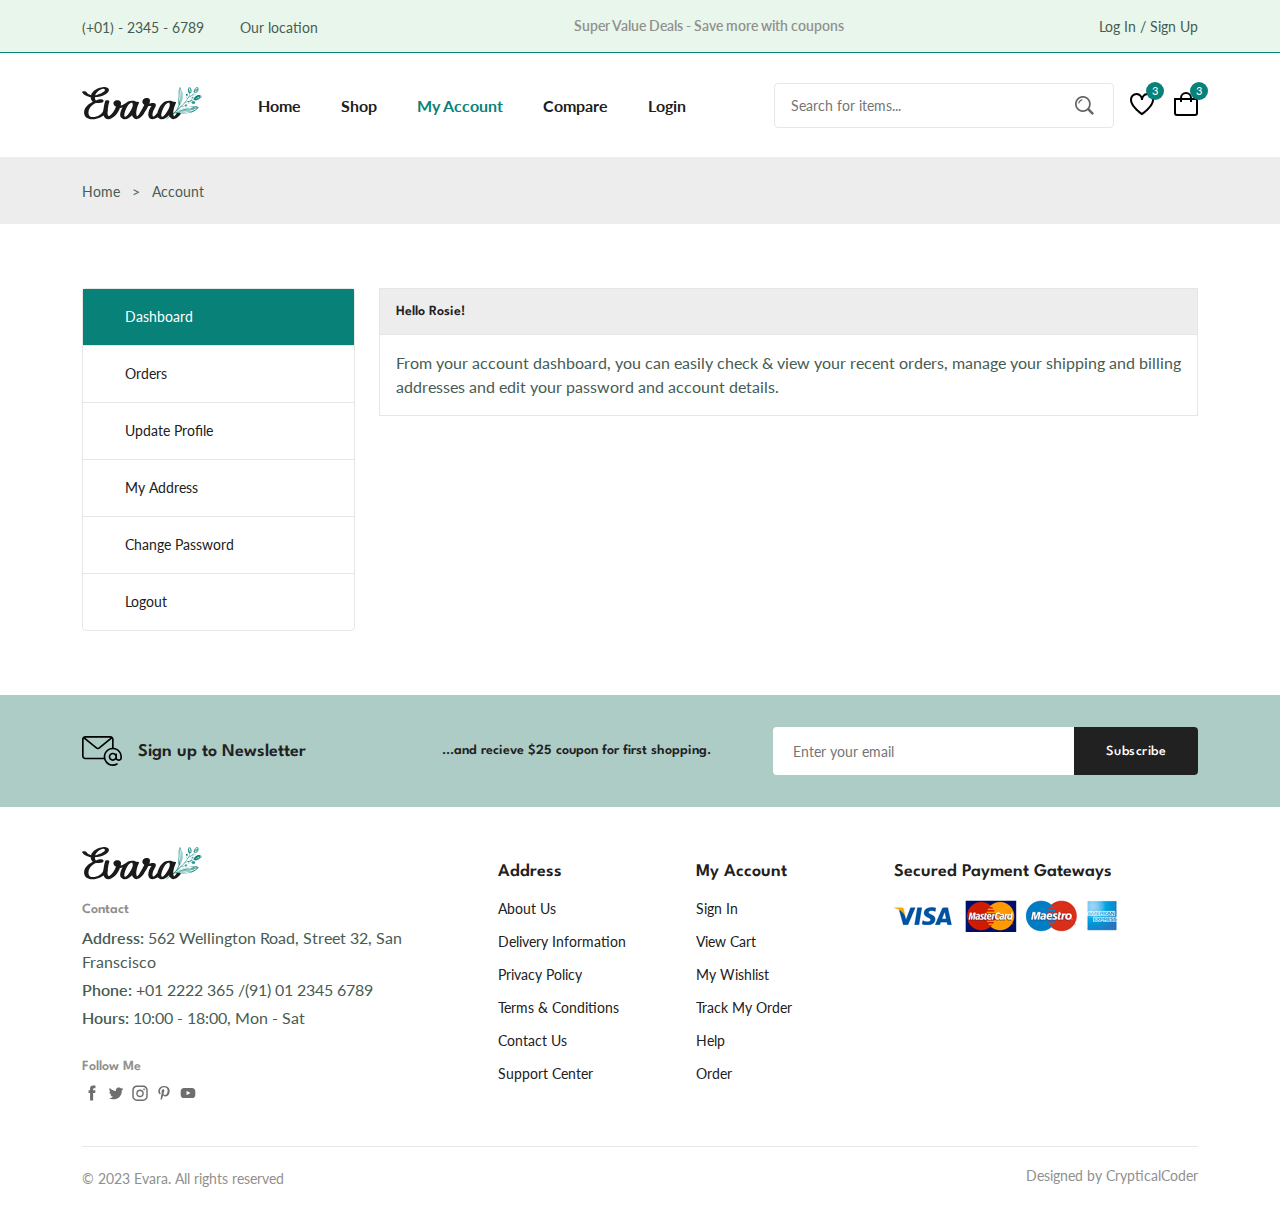
==== accounts.html @ d7aed8e8 "first commit" ====
<!DOCTYPE html>
<html lang="en">
  <head>
    <meta charset="UTF-8" />
    <meta name="viewport" content="width=device-width, initial-scale=1.0" />

     <!--=============== FLATICON ===============-->
  <link rel='stylesheet' href='https://cdn-uicons.flaticon.com/2.0.0/uicons-regular-straight/css/uicons-regular-straight.css' />

  <!--=============== SWIPER CSS ===============-->
  <link rel="stylesheet" href="https://cdn.jsdeliver.net/npm/swiper@9/swiper-bundle.min.css" />
 
 
  <!--=============== CSS ===============-->
  <link rel="stylesheet" href="assets/css/styles.css"/>

    <title>Ecommerce Website</title>
  </head>
  <body>
    <!--=============== HEADER ===============-->
    <header class="header">
      <div class="header__top">
        <div class="header__container container">
          <div class="header__contact">
            <span>(+01) - 2345 - 6789</span>

            <span> Our location</span>
          </div>

          <p class="header__alert-news">
            Super Value Deals - Save more with coupons
          </p>

          <a href="login-register.html" class="header__top-action">Log In / Sign Up</a>
        </div>
      </div>

      <nav class="nav container">
        <a href="index.html" class="nav__logo">
          <img src="assets/img/logo.svg" alt="" class="nav__logo-img" />
        </a>

        <div class="nav__menu" id="nav-menu">
          <ul class="nav__list">
            <li class="nav__item">
              <a href="index.html" class="nav__link">Home</a>
            </li>

            <li class="nav__item">
              <a href="shop.html" class="nav__link">Shop</a>
            </li>

            <li class="nav__item">
              <a href="accounts.html" class="nav__link active-link">My Account</a>
            </li>

            <li class="nav__item">
              <a href="compare.html" class="nav__link">Compare</a>
            </li>

            <li class="nav__item">
              <a href="login-register.html" class="nav__link">Login</a>
            </li>
          </ul>

          <div class="header__search">
            <input type="text" placeholder="Search for items..." class="form__input">

            <button class="search__btn">
              <img src="assets/img/search.png" alt="">
            </button>
          </div>
        </div>

        <div class="header__user-actions">
          <a href="wishlist.html" class="header__action-btn">
            <img src="assets/img/icon-heart.svg" alt="" />
            <span class="count">3</span>
          </a>

          <a href="cart.html" class="header__action-btn">
            <img src="assets/img/icon-cart.svg" alt="" />
            <span class="count">3</span>
          </a>
        </div>
      </nav>
    </header>

    <!--=============== MAIN ===============-->
    <main class="main">
      <!--=============== BREADCRUMB ===============-->
      <section class="breadcrumb">
        <ul class="breadcrumb__list flex container">
          <li><a href="index.html" class="breadcrumb__link">Home</a></li>
          <li><span class="breadcrumb__link">></span></li>
          <li><span class="breadcrumb__link">Account</span></li>
        </ul>
      </section>

      <!--=============== ACCOUNTS ===============-->
      <section class="accounts section--lg">
        <div class="accounts__container container grid">
          <div class="account__tabs">
            <p class="account__tab active-tab" data-target="#dashboard">
              <i class="fi fi rs-settings-sliders"></i> Dashboard
            </p>

            <p class="account__tab" data-target="#orders">
              <i class="fi fi rs-shopping-bag"></i> Orders
            </p>

            <p class="account__tab" data-target="#update-profile">
              <i class="fi fi rs-user"></i> Update Profile
            </p>

            <p class="account__tab" data-target="#address">
              <i class="fi fi rs-marker"></i> My Address
            </p>

            <p class="account__tab" data-target="#change-password">
              <i class="fi fi rs-user"></i> Change Password
            </p>

            <p class="account__tab">
              <i class="fi fi rs-exit"></i> Logout
            </p>
          </div>

          <div class="tabs__content">
            <div class="tab__content active-tab" content id="dashboard">
              <h3 class="tab__header">Hello Rosie!</h3>

              <div class="tab__body">
                <p class="tab__description">
                  From your account dashboard, you can easily check & view your recent orders, manage your shipping and billing addresses and edit your password and account details.
                </p>
              </div>
            </div>

            <div class="tab__content" content id="orders">
              <h3 class="tab__header">Your Orders</h3>

              <div class="tab__body">
                <table class="placed__order-table">
                  <tr>
                    <th>Orders</th>
                    <th>Date</th>
                    <th>Status</th>
                    <th>Total</th>
                    <th>Actions</th>
                  </tr>

                  <tr>
                    <td>#1357</td>
                    <td>March 45, 2020</td>
                    <td>Processing</td>
                    <td>$125.00</td>
                    <td><a href="#" class="view__order">View</a></td>
                  </tr>

                  <tr>
                    <td>#12468</td>
                    <td>June 29, 2020</td>
                    <td>Completed</td>
                    <td>$364.00</td>
                    <td><a href="#" class="view__order">View</a></td>
                  </tr>

                  <tr>
                    <td>#1357</td>
                    <td>March 45, 2020</td>
                    <td>Processing</td>
                    <td>$125.00</td>
                    <td><a href="#" class="view__order">View</a></td>
                  </tr>
                </table>
              </div>
            </div>

            <div class="tab__content" content id="update-profile">
              <h3 class="tab__header">Update Profile</h3>

              <div class="tab__body">
                <form action="" class="form grid">
                  <input type="text" placeholder="Username" class="form__input">

                  <div class="form__btn">
                    <button class="btn btn--md">Save</button>
                  </div>
                </form>
              </div>
            </div>

            <div class="tab__content" content id="address">
              <h3 class="tab__header">Shipping Address</h3>

              <div class="tab__body">
                <address class="address">
                  3522 Interstate <br />
                  75 Business Spur, <br />
                  Sault Ste. <br />
                  Marie, MI 49783
                </address>

                <p class="city">New York</p>
                <a href="" class="edit">Edit</a>
              </div>
            </div>

            <div class="tab__content" content id="change-password">
              <h3 class="tab__header">Change Password</h3>

              <div class="tab__body">
                <form action="" class="form grid">
                  <input type="password" placeholder="Current Password" class="form__input" />

                  <input type="password" placeholder="New Password" class="form__input" />

                  <input type="password" placeholder="Confirm Password" class="form__input" />

                  <div class="form__btn">
                    <button class="btn btn--md">Save</button>
                  </div>
                </form>
              </div>
            </div>
          </div>
        </div>
      </section>

      <!--=============== NEWSLETTER ===============-->
      <section class="newsletter section">
        <div class="newsletter__container container grid">
          <h3 class="newsletter__title flex">
            <img src="assets/img/icon-email.svg" alt="" class="newsletter__icon" />
            Sign up to Newsletter
          </h3>

          <p class="newsletter__description">
            ...and recieve $25 coupon for first shopping.
          </p>

          <form action="" class="newsletter__form">
            <input type="text" placeholder="Enter your email" class="newsletter__input" />
            <button type="submit" class="newsletter__btn">Subscribe</button>
            </form>
          </div>
        </section>
    </main>

    <!--=============== FOOTER ===============-->
    <footer class="footer container">
      <div class="footer__container grid">
        <div class="footer__content">
          <a href="index.html" class="footer__logo">
            <img src="assets/img/logo.svg" alt="" class="footer__logo-img">
          </a>

          <h4 class="footer__subtitle">Contact</h4>

          <p class="footer__description"><span>Address:</span> 562 Wellington Road, Street 32, San Franscisco</p>

          <p class="footer__description"><span>Phone:</span> +01 2222 365 /(91) 01 2345 6789</p>

          <p class="footer__description"><span>Hours:</span> 10:00 - 18:00, Mon - Sat</p>

          <div class="footer__social">
            <h4 class="footer__subtitle">Follow Me</h4>

            <div class="footer__social-links">
              <a href="">
                <img src="assets/img/icon-facebook.svg" alt="" class="footer__social-icon" />
              </a>

              <a href="">
                <img src="assets/img/icon-twitter.svg" alt="" class="footer__social-icon" />
              </a>

              <a href="">
                <img src="assets/img/icon-instagram.svg" alt="" class="footer__social-icon" />
              </a>

              <a href="">
                <img src="assets/img/icon-pinterest.svg" alt="" class="footer__social-icon" />
              </a>

              <a href="">
                <img src="assets/img/icon-youtube.svg" alt="" class="footer__social-icon" />
              </a>
            </div>
          </div>
        </div>

        <div class="footer__content">
          <h3 class="footer__title">Address</h3>

          <ul class="footer__links">
            <li><a href="" class="footer__link">About Us</a></li>
            <li><a href="" class="footer__link">Delivery Information</a></li>
            <li><a href="" class="footer__link">Privacy Policy</a></li>
            <li><a href="" class="footer__link">Terms & Conditions</a></li>
            <li><a href="" class="footer__link">Contact Us</a></li>
            <li><a href="" class="footer__link">Support Center</a></li>
          </ul>
        </div>

        <div class="footer__content">
          <h3 class="footer__title">My Account</h3>

          <ul class="footer__links">
            <li><a href="" class="footer__link">Sign In</a></li>
            <li><a href="" class="footer__link">View Cart</a></li>
            <li><a href="" class="footer__link">My Wishlist</a></li>
            <li><a href="" class="footer__link">Track My Order</a></li>
            <li><a href="" class="footer__link">Help</a></li>
            <li><a href="" class="footer__link">Order</a></li>
          </ul>
        </div>

        <div class="footer__content">
          <h3 class="footer__title">Secured Payment Gateways</h3>

          <img src="assets/img/payment-method.png" alt="" class="payment__img" />
        </div>
      </div>

      <div class="footer__bottom">
        <p class="copyright">&copy; 2023 Evara. All rights reserved</p>
        <span class="designer">Designed by CrypticalCoder</span>
      </div>
    </footer>

      <!--=============== SWIPER JS ===============-->
  <script src="https://cdn.jsdeliver.net/npm/swiper@9/swiper-bundle.min.js"></script>

  <!--=============== MAIN JS ===============-->
  <script src="assets/js/main.js"></script>
  </body>
</html>
---- assets/css/styles.css ----
/*=============== GOOGLE FONTS ===============*/
@import url('https://fonts.googleapis.com/css2?family=Lato:wght@400;700&family=Spartan:wght@400;500;600;700&display=swap');

/*=============== VARIABLES CSS ===============*/
:root {
  --header-height: 4rem;

  /*========== Colors ==========*/
  /* Color mode HSL(hue, saturation, lightness) */
  --first-color: hsl(176, 88%, 27%);
  --first-color-alt: hsl(129, 44%, 94%);
  --second-color: hsl(34, 94%, 87%);
  --title-color: hsl(0, 0%, 13%);
  --text-color: hsl(154, 13%, 32%);
  --text-color-light: hsl(60, 1%, 56%);
  --body-color: hsl(0, 0%, 100%);
  --container-color: hsl(0, 0%, 93%);
  --border-color: hsl(129, 36%, 85%);
  --border-color-alt: hsl(113, 15%, 90%);

  /*========== Font and typography ==========*/
  /* .5rem = 8px | 1rem = 16px ... */
  --body-font: 'Lato', sans-serif;
  --second-font: 'Spartan', sans-serif;
  --big-font-size: 3.5rem;
  --h1-font-size: 2.75rem;
  --h2-font-size: 2rem;
  --h3-font-size: 1.75rem;
  --h4-font-size: 1.375rem;
  --large-font-size: 1.125rem;
  --normal-font-size: 1rem;
  --small-font-size: 0.875rem;
  --smaller-font-size: 0.75rem;
  --tiny-font-size: 0.6875rem;

  /*========== Font weight ==========*/
  --weight-400: 400;
  --weight-500: 500;
  --weight-600: 600;
  --weight-700: 700;

  /*========== Transition ==========*/
  --transition: cubic-bezier(0, 0, 0.05, 1);
}

/* Responsive typography */
@media screen and (max-width: 1200px) {
  :root {
    --big-font-size: 2.25rem;
    --h1-font-size: 2rem;
    --h2-font-size: 1.375rem;
    --h3-font-size: 1.25rem;
    --h4-font-size: 1.125rem;
    --large-font-size: 1rem;
    --normal-font-size: 0.9375rem;
    --small-font-size: 0.8125rem;
    --smaller-font-size: 0.6875rem;
    --tiny-font-size: 0.625rem;
  }
}

/*=============== BASE ===============*/
* {
  margin: 0;
  padding: 0;
  box-sizing: border-box;
}

input,
textarea,
body {
  color: var(--text-color);
  font-family: var(--body-font);
  font-size: var(--normal-font-size);
  font-weight: var(--weight-400);
}

body {
  background-color: var(--body-color);
}

h1,
h2,
h3,
h4 {
  font-family: var(--second-font);
  color: var(--title-color);
  font-weight: var(--weight-600);
}

ul {
  list-style: none;
}

a {
  text-decoration: none;
}

p {
  line-height: 1.5rem;
}

img {
  max-width: 100%;
}

button,
textarea,
input {
  background-color: transparent;
  border: none;
  outline: none;
}

table {
  width: 100%;
  border-collapse: collapse;
}

/*=============== REUSABLE CSS CLASSES ===============*/
.container {
  max-width: 1320px;
  margin-inline: auto;
  padding-inline: 0.75rem;
}

.grid {
  display: grid;
  gap: 1.5rem;
}

.section {
  padding-block: 2rem;
}

.section--lg {
  padding-block: 4rem;
}

.section__title {
  font-size: var(--h4-font-size);
  margin-bottom: 1.5rem;
}

.section__title span {
  color: var(--first-color);
}

.form__input {
  border: 1px solid var(--border-color-alt);
  padding-inline: 1rem;
  height: 45px;
  border-radius: 0.25rem;
  font-size: var(--small-font-size);
}

.new__price {
  color: var(--first-color);
  font-weight: var(--weight-600);
}

.old__price {
  color: var(--text-color-light);
  font-size: var(--small-font-size);
  text-decoration: line-through;
}

.form {
  row-gap: 1rem;
}

.form__group {
  grid-template-columns: repeat(2, 1fr);
  gap: 1rem;
}

.textarea {
  height: 200px;
  padding-block: 1rem;
  resize: none;
}

/*=============== HEADER & NAV ===============*/
.header__top {
  background-color: var(--first-color-alt);
  border-bottom: 1px solid var(--first-color);
  padding-block: 0.875rem;
}

.header__container {
  display: flex;
  align-items: center;
  justify-content: space-between;
}

.header__contact span:first-child {
  margin-right: 2rem;
}

.header__contact span,
.header__alert-news,
.header__top-action {
  font-size: var(--small-font-size);
}

.header__alert-news {
  color: var(--text-color-light);
  font-weight: var(--weight-600);
}

.header__top-action {
  color: var(--text-color);
}

.nav,
.nav__menu,
.nav__list,
.header__user-actions{
  display: flex;
  align-items: center;
}

.nav {
  height: calc(var(--header-height) + 2.5rem);
  justify-content: space-between;
  column-gap: 1rem;
}

.nav__logo-img {
  width: 120px;
}

.nav__menu {
  flex-grow: 1;
  margin-left: 2.5rem;
}

.nav__list {
  column-gap: 2.5rem;
  margin-right: auto;
}

.nav__link {
  color: var(--title-color);
  font-weight: var(--weight-700);
  transition: all 0.2s var(--transition);
}

.header__search {
  width: 340px;
  position: relative;
}

.header__search .form__input {
  width: 100%;
}

.search__btn {
  position: absolute;
  top: 24%;
  right: 1.25rem;
  cursor: pointer;
}

.header__user-actions {
  column-gap: 1.25rem;
}

.header__action-btn {
  position: relative;
}

.header__action-btn img {
  width: 24px;
}

.header__action-btn .count {
  position: absolute;
  top: -0.625rem;
  right: -0.625rem;
  background-color: var(--first-color);
  color: var(--body-color);
  height: 18px;
  width: 18px;
  line-height: 18px;
  border-radius: 50%;
  text-align: center;
  font-size: var(--tiny-font-size);
}

.nav__menu-top,
.nav__toggle {
  display: none;
}

/* Active link */
.active-link,
.nav__link:hover {
  color: var(--first-color);
}

/*=============== HOME ===============*/
.home__container {
  grid-template-columns: 5fr 7fr;
  align-items: center;
}

.home__subtitle,
.home__description {
  font-size: var(--large-font-size);
}

.home__subtitle {
  font-family: var(--second-font);
  font-weight: var(--weight-600);
  margin-bottom: 1rem;
  display: block;
}

.home__title {
  font-size: var(--h1-font-size);
  font-weight: var(--weight-700);
  line-height: 1.4;
}

.home__title span {
  color: var(--first-color);
  font-size: var(--big-font-size);
}

.home__description {
  margin-block: 0.5rem 2rem;
}

.home__img {
  justify-self: flex-end;
}

/*=============== BUTTONS ===============*/
.btn {
  display: inline-block;
  background-color: var(--first-color);
  border: 2px solid var(--first-color);
  color: var(--body-color);
  padding-inline: 1.75rem;
  height: 49px;
  line-height: 49px;
  border-radius: 0.25rem;
  font-family: var(--second-font);
  font-size: var(--small-font-size);
  font-weight: var(--weight-700);
  transition: all 0.4s var(--transition);
}

.btn:hover {
  background-color: transparent;
  color: var(--first-color);
}

.btn--md,
.btn--sm {
  font-family: var(--body-font);
}

.btn--md {
  height: 45px;
  line-height: 42px;
}

.btn--sm {
  height: 40px;
  line-height: 36px;
}

.flex {
  display: flex;
  align-items: center;
  column-gap: 0.5rem;
}

/*=============== CATEGORIES ===============*/
.categories {
  overflow: hidden;
}

.category__item {
  text-align: center;
  border: 1px solid var(--border-color);
  padding: 0.625rem 0.625rem 1.25rem;
  border-radius: 1.25rem;
}

.category__img {
  border-radius: 0.75rem;
  margin-bottom: 1.25rem;
}

.category__title {
  color: var(--text-color);
  font-size: var(--small-font-size);
}

/* Swiper class */
.swiper {
  overflow: initial;
}

.swiper-button-next::after,
.swiper-button-prev::after {
  content: '';
}

.swiper-button-next,
.swiper-button-prev {
  top: -1.875rem;
  background-color: var(--first-color-alt);
  border: 1px solid var(--border-color);
  width: 30px;
  height: 30px;
  border-radius: 50%;
  color: var(--first-color);
  font-size: var(--tiny-font-size);
}

.swiper-button-prev {
  left: initial;
  right: 2.5rem;
}

.swiper-button-next {
  right: 0;
}

/*=============== PRODUCTS ===============*/
.tab__btns {
  display: flex;
  flex-wrap: wrap;
  gap: 0.75rem;
  margin-bottom: 2rem;
}

.tab__btn {
  background-color: var(--container-color);
  color: var(--title-color);
  padding: 1rem 1.25rem 0.875rem;
  border-radius: 0.25rem;
  font-family: var(--second-font);
  font-size: var(--small-font-size);
  font-weight: var(--weight-600);
  cursor: pointer;
}

.products__container {
  grid-template-columns: repeat(4, 1fr);
}

.product__item {
  border: 1px solid var(--border-color);
  border-radius: 1.5rem;
  transition: all 0.2s var(--transition);
}

.product__banner {
  padding: 0.625rem 0.75rem 0.75rem;
}

.product__banner,
.product__images {
  position: relative;
}

.product__images {
  display: block;
  overflow: hidden;
  border-radius: 1.25rem;
}

.product__img {
  vertical-align: middle;
  transition: all 1.5s var(--transition);
}

.product__item:hover .product__img {
  transform: scale(1.1);
}

.product__img.hover {
  position: absolute;
  top: 0;
  left: 0;
}

.product__actions {
  position: absolute;
  top: 50%;
  left: 50%;
  transform: translate(-50%, -50%);
  display: flex;
  column-gap: 0.5rem;
  transition: all 0.2s var(--transition);
}

.action__btn {
  width: 40px;
  height: 40px;
  line-height: 42px;
  text-align: center;
  border-radius: 50%;
  background-color: var(--first-color-alt);
  border: 1px solid var(--border-color);
  color: var(--text-color);
  font-size: var(--small-font-size);
  position: relative;
}

.action__btn::before,
.action__btn::after {
  position: absolute;
  left: 50%;
  transform: translateX(-50%);
  transition: all 0.3s cubic-bezier(0.71, 1.7, 0.77, 1.24);  
}

.action__btn::before{
  content: '';
  top: -2px;
  border: 0.5rem solid transparent;
  border-top-color: var(--first-color);
}

.action__btn::after {
  content: attr(aria-label);
  bottom: 100%;
  background-color: var(--first-color);
  color: var(--body-color);
  font-size: var(--tiny-font-size);
  white-space: nowrap;
  padding-inline: 0.625rem;
  border-radius: 0.25rem;
  line-height: 2.58;
}

.product__badge {
  position: absolute;
  left: 1.25rem;
  top: 1.25rem;
  background-color: var(--first-color);
  color: var(--body-color);
  padding: 0.25rem 0.625rem;
  border-radius: 2.5rem;
  font-size: var(--tiny-font-size);
}

.product__badge.light-pink {
  background-color: hsl(341, 100%, 73%);
}

.product__badge.light-green {
  background-color: hsl(155, 20%, 67%);
}

.product__badge.light-orange {
  background-color: hsl(24, 100%, 73%);
}

.product__badge.light-blue {
  background-color: hsl(202, 53%, 76%);
}

.product__content {
  padding: 0 1.25rem 1.25rem;
  position: relative;
}

.product__category {
  color: var(--text-color-light);
  font-size: var(--smaller-font-size);
}

.product__title {
  font-size: var(--normal-font-size);
  margin-block: 0.75rem 0.5rem;
}

.product__rating {
  color: hsl(42, 100%, 50%);
  font-size: var(--smaller-font-size);
  margin-bottom: 0.75rem;
}

.product__price .new__price {
  font-size: var(--large-font-size);
}

.cart__btn {
  position: absolute;
  bottom: 1.6rem;
  right: 1.25rem;
}



/* Active Tab */
.tab__btn.active-tab {
  color: var(--first-color);
  background-color: var(--second-color);
}

.tab__item:not(.active-tab) {
  display: none;
}

/* Product Hover */
.product__img.hover,
.product__actions,
.action__btn::before,
.action__btn::after,
.product__item:hover .product__img.default {
  opacity: 0;
}

.product__item:hover {
  box-shadow: 0 0 10px hsla(0, 0%, 0%, 0.1);
}

.product__item:hover .product__img.hover,
.product__item:hover .product__actions,
.action__btn:hover::before,
.action__btn:hover::after {
  opacity: 1;
}

.action__btn:hover::before,
.action__btn:hover::after {
  transform: translateX(-50%) translateY(-0.5rem);
}

.action__btn:hover {
  background-color: var(--first-color);
  border-color: var(--first-color);
  color: var(--body-color);
}

/*=============== DEALS ===============*/
.deals__container {
  grid-template-columns: repeat(2, 1fr);
}

.deals__item:nth-child(1) {
  background-image: url(../img/deals-1.jpg);
}

.deals__item:nth-child(2) {
  background-image: url(../img/deals-2.png);
}

.deals__item {
  padding: 3rem;
  background-size: cover; 
  background-position: center;
  display: flex;
  flex-direction: column;
  row-gap: 1.5rem;
}

.deals__brand {
  color: var(--first-color);
  font-size: var(--h3-font-size);
  margin-bottom: 0.25rem;
}

.deals__category {
  font-family: var(--second-font);
  font-size: var(--small-font-size);
}

.deals__title {
  max-width: 240px;
  font-size: var(--large-font-size);
  font-weight: var(--weight-400);
  line-height: 1.3;
}

.deals__price .new__price,
.deals__price .old__price {
  font-size: var(--large-font-size);
}

.deals__price .new__price {
  color: hsl(352, 100%, 60%);
}

.deals__countdown-text {
  margin-bottom: 0.25rem;
}

.countdown {
  display: flex;
  column-gap: 1.5rem;
}

.countdown__amount {
  position: relative;
}

.countdown__amount::after{
  content: ':';
  color: var(--title-color);
  font-size: var(--large-font-size);
  position: absolute;
  right: -25%;
  top: 20%;
}

.countdown__period {
  background-color: var(--first-color);
  color: var(--body-color);
  width: 60px;
  height: 50px;
  line-height: 50px;
  text-align: center;
  border-radius: 0.25rem;
  font-size: var(--large-font-size);
  font-weight: var(--weight-600);
  margin-bottom: 0.5rem;
}

.unit {
  font-size: var(--small-font-size);
  text-align: center;
  display: block;
}

.deals__btn .btn {
  background-color: transparent;
  color: var(--first-color);
}



/*=============== NEW ARRIVALS ===============*/
.new__arrivals {
  overflow: hidden;
}

/*=============== SHOWCASE ===============*/
.showcase__container {
  grid-template-columns: repeat(4, 1fr);
}

.showcase__wrapper .section__title{
  font-size: var(--normal-font-size);
  border-bottom: 1px solid var(--border-color-alt);
  padding-bottom: 0.75rem;
  margin-bottom: 2rem;
  position: relative;
}

.showcase__wrapper .section__title::before {
  content: '';
  position: absolute;
  left: 0;
  bottom: -1.3px;
  width: 50px;
  height: 2px;
  background-color: var(--first-color);
}

.showcase__item {
  display: flex;
  align-items: center;
  column-gap: 1.5rem;
}

.showcase__item:not(:last-child) {
  margin-bottom: 1.5rem;
}

.showcase__img {
  width: 86px;
}

.showcase__content {
  width: calc(100% - 110px);
}

.showcase__title {
  font-size: var(--small-font-size);
  font-weight: var(--weight-500);
  white-space: nowrap;
  overflow: hidden;
  text-overflow: ellipsis;
  margin-bottom: 0.5rem;
}

/*=============== NEWSLETTER ===============*/
.newsletter {
  background-color: hsl(166, 23%, 74%);
}

.home__newsletter {
  margin-top: 2rem;
}

.newsletter__container {
  grid-template-columns: repeat(2, 3.5fr) 5fr;
  align-items: center;
  column-gap: 3rem;
}

.newsletter__title {
  column-gap: 1rem;
  font-size: var(--large-font-size);
}

.newsletter__icon {
  width: 40px;
}

.newsletter__description {
  color: var(--title-color);
  font-family: var(--second-font);
  font-size: var(--small-font-size);
  font-weight: var(--weight-600);
  text-align: center;
}

.newsletter__form {
  display: flex;
}

.newsletter__input,
.newsletter__btn {
  font-size: var(--small-font-size);
}

.newsletter__input {
  background-color: var(--body-color);
  padding-inline: 1.25rem;
  width: 100%;
  height: 48px;
  border-radius: 0.25rem 0 0 0.25rem;
}

.newsletter__btn {
  background-color: var(--title-color);
  color: var(--body-color);
  padding-inline: 2rem;
  border-radius: 0 0.25rem 0.25rem 0;
  font-family: var(--second-font);
  font-weight: var(--weight-500);
  letter-spacing: 0.5px;
  cursor: pointer;
  transition: all 0.3s var(--transition);
}

.newsletter__btn:hover {
  background-color: var(--first-color);
}

/*=============== FOOTER ===============*/
.footer__container {
  grid-template-columns: 4.5fr repeat(2, 2fr) 3.5fr;
  padding-block: 2.5rem;
}

.footer__logo-img {
  width: 120px;
}

.footer__subtitle {
  color: var(--text-color-light);
  font-size: var(--small-font-size);
  margin-block: 1.25rem 0.625rem;
}

.footer__description {
  margin-bottom: 0.25rem;
}

.footer__description span {
  font-weight: var(--weight-600);
}

.footer__social .footer__subtitle {
  margin-top: 1.875rem;
}

.footer__social-links {
  column-gap: 0.25rem;
}

.footer__social-icon {
  width: 20px;
  opacity: 0.7;
}

.footer__title {
  font-size: var(--large-font-size);
  margin-block: 1rem 1.25rem;
}

.footer__link {
  color: var(--title-color);
  font-size: var(--small-font-size);
  margin-bottom: 1rem;
  display: block;
  transition: all 0.3s var(--transition);
}

.footer__link:hover {
  color: var(--first-color);
  margin-left: 0.25rem;
}

.footer__bottom {
  display: flex;
  justify-content: space-between;
  padding-block: 1.25rem;
  border-top: 1px solid var(--border-color-alt);
}

.copyright,
.designer {
  color: var(--text-color-light);
  font-size: var(--small-font-size);
}



/*=============== BREADCRUMBS ===============*/
.breadcrumb {
  background-color: var(--container-color);
  padding-block: 1.5rem;
}

.breadcrumb__list {
  column-gap: 0.75rem;
}

.breadcrumb__link {
  color: var(--text-color);
  font-size: var(--small-font-size);
}

/*=============== SHOP ===============*/
.total__products {
  margin-bottom: 2.5rem;
}

.total__products span {
  color: var(--first-color);
  font-weight: var(--weight-600);
}

.pagination {
  display: flex;
  column-gap: 0.625rem;
  margin-top: 2.75rem;
}

.pagination__link {
  display: inline-block;
  width: 34px;
  height: 34px;
  line-height: 34px;
  text-align: center;
  border-radius: 0.25rem;
  color: var(--text-color);
  font-size: var(--small-font-size);
  font-weight: var(--weight-700);
  transition: all 0.15s var(--transition);
}

.pagination__link.active,
.pagination__link:hover {
  background-color: var(--first-color);
  color: var(--body-color);
}

.pagination__link.icon {
  border-top-right-radius: 50%;
  border-bottom-right-radius: 50%;
}

/*=============== DETAILS ===============*/
.details__container {
  grid-template-columns: 5.5fr 6.5fr;
}

.details__img {
  margin-bottom: 0.5rem;
}

.details__small-images {
  grid-template-columns: repeat(4, 1fr);
  column-gap: 0.625rem;
}

.details__small-img {
  cursor: pointer;
}

.details__title {
  font-size: var(--h2-font-size);
}

.details__brand {
  font-size: var(--small-font-size);
  margin-block: 1rem;
}

.details__brand span {
    color: var(--first-color);
}

.details__price {
  border-top: 1px solid var(--border-color-alt);
  border-bottom: 1px solid var(--border-color-alt);
  padding-block: 1rem;
  column-gap: 1rem;
}

.details__price .new__price {
  font-size: var(--h2-font-size);
}

.details__price .old__price {
  font-size: var(--normal-font-size);
  font-weight: var(--weight-500);
}

.short__description {
  margin-block: 1rem 2rem;
}

.list__item,
.meta__list {
  font-size: var(--small-font-size);
  margin-bottom: 0.75rem;
}

.details__color,
.details__size {
  column-gap: 0.75rem;
}

.details__color {
  margin-block: 2rem 1.5rem;
}

.details__size {
  margin-bottom: 2.5rem;
}

.details__color-title,
.details__size-title {
  font-size: var(--small-font-size);
  font-weight: var(--weight-600);
}

.color__list,
.size__list {
  display: flex;
  column-gap: 0.25rem;
}

.color__link {
  width: 26px;
  height: 26px;
  border-radius: 50%;
  display: block;
}

.size__link {
  border: 1px solid var(--border-color-alt);
  padding: 0.375rem 0.75rem 0.5rem;
  color: var(--text-color);
  font-size: var(--small-font-size);
}

.size-active {
  background-color: var(--first-color);
  color: var(--body-color);
}

.details__action {
  display: flex;
  column-gap: 0.375rem;
  margin-bottom: 3.25rem;
}

.quantity,
.details__action-btn {
  border: 1px solid var(--border-color-alt);
  font-size: var(--small-font-size);
}

.quantity {
  max-width: 80px;
  padding-block: 0.5rem;
  padding-inline: 1rem 0.5rem;
  border-radius: 0.25rem;
}

.details__action-btn {
  color: var(--text-color);
  line-height: 40px;
  padding-inline: 0.75rem;
}

.details__meta {
  border-top: 1px solid var(--border-color-alt);
  padding-top: 1rem;
}

/*=============== DETAILS INFO & REVIEWS ===============*/
.details__tabs {
  display: flex;
  column-gap: 1.75rem;
  margin-bottom: 3rem;
}

.detail__tab {
  font-family: var(--second-font);
  font-size: var(--large-font-size);
  font-weight: var(--weight-600);
  cursor: pointer;
}

.detail__tab.active-tab {
  color: var(--first-color);
}

.details__tab-content:not(.active-tab) {
  display: none;
}

.info__table tr th,
.info__table tr td {
  border: 1px solid var(--border-color-alt);
  padding: 0.625rem 1.25rem;
}

.info__table tr th {
  font-weight: var(--weight-500);
  text-align: left;
}

.info__table tr td {
  color: var(--text-color-light);
}

.reviews__container {
  padding-bottom: 3rem;
  row-gap: 1.25rem;
}

.review__single {
  border-bottom: 1px solid var(--border-color-alt);
  padding-bottom: 1.25rem;
  display: flex;
  align-items: flex-start;
  column-gap: 1.5rem;
}

.review__single:last-child {
  padding-bottom: 3rem;
}

.review__img {
  width: 70px;
  border-radius: 50%;
  margin-bottom: 0.5rem;
}

.review__title {
  font-size: var(--tiny-font-size);
}

.review__data {
  width: calc(100% - 94px);
}

.review__description {
  margin-bottom: 0.5rem;
}

.review__rating {
  color: hsl(42, 100%, 50%);
  margin-bottom: 0.25rem;
}

.review__rating,
.review__date {
  font-size: var(--small-font-size);
}

.review__form-title {
  font-size: var(--large-font-size);
  margin-bottom: 1rem;
}

.rate__product {
  margin-bottom: 2rem;
}

/*=============== CART ===============*/
.table__container {
  overflow-x: auto;
}

.table {
  table-layout: fixed;
  margin-bottom: 2rem;
}

.table tr {
  border-top: 1px solid var(--border-color-alt);
}

.table tr:last-child {
  border-bottom: 1px solid var(--border-color-alt);
}

.table tr th:nth-child(1),
.table tr td:nth-child(1) {
  width: 216px;
}

.table tr th:nth-child(2),
.table tr td:nth-child(2) {
  width: 400px;
}

.table tr th:nth-child(3),
.table tr td:nth-child(3) {
  width: 108px;
}

.table tr th:nth-child(4),
.table tr td:nth-child(4) {
  width: 220px;
}

.table tr th:nth-child(5),
.table tr td:nth-child(5) {
  width: 200px;
}

.table tr th:nth-child(6),
.table tr td:nth-child(6) {
  width: 152px;
}

.table__img {
  width: 80px;
}

.table tr th,
.table tr td {
  padding: 0.5rem;
  text-align: center;
}

.table__title,
.table__description,
.table__price,
.table__subtotal,
.table__trash,
.table__stock {
  font-size: var(--small-font-size);
}

.table__title,
.table__stock {
  color: var(--first-color);
}

.table__description {
  max-width: 250px;
  margin-inline: auto;
}

.table__trash {
  color: var(--text-color-light);
}

.cart__actions {
  display: flex;
  justify-content: flex-end;
  flex-wrap: wrap;
  gap: 0.75rem;
  margin-top: 1.5rem;
}

.divider {
  position: relative;
  text-align: center;
  margin-block: 3rem;
}

.divider::before {
  content: '';
  position: absolute;
  top: 50%;
  left: 0;
  width: 100%;
  border-top: 2px solid var(--border-color-alt);
}

.divider i {
  color: var(--text-color-light);
  background-color: var(--body-color);
  font-size: 1.25rem;
  padding-inline: 1.25rem;
  position: relative;
  z-index: 10;
}

.cart__group {
  grid-template-columns: repeat(2, 1fr);
  align-items: flex-start;
}

.cart__shipping .section__title,
.cart__coupon .section__title,
.cart__total .section__title {
  font-size: var(--large-font-size);
  margin-bottom: 1rem;
}

.cart__coupon {
  margin-top: 3rem;
}

.coupon__form .form__group {
  align-items: center;
}

.cart__total {
  border: 1px solid var(--border-color-alt);
  border-radius: 0.25rem;
  padding: 1.75rem;
}

.cart__total-table {
  margin-bottom: 1rem;
}

.cart__total-table tr td {
  border: 1px solid var(--border-color-alt);
  padding: 0.75rem 0.5rem;
  width: 50%;
}

.cart__total-title {
  font-size: var(--small-font-size);
}

.cart__total-price {
  color: var(--first-color);
  font-weight: var(--weight-700);
}

.cart__total__btn {
  display: inline-flex;
}

/*=============== CART OTHERS ===============*/

/*=============== WISHLIST ===============*/

/*=============== CHECKOUT ===============*/
.checkout__container {
  grid-template-columns: repeat(2, 1fr);
}

.checkout__group:nth-child(2) {
  border: 1px solid var(--border-color-alt);
  padding: 2rem;
  border-radius: 0.5rem;
}

.checkout__group .section__title {
  font-size: var(--large-font-size);
}

.checkout__title {
  font-size: var(--small-font-size);
}

.order__table tr th,
.order__table tr td {
  border: 1px solid var(--border-color-alt);
  padding: 0.5rem;
  text-align: center;
}

.order__table tr th {
  color: var(--title-color);
  font-size: var(--small-font-size);
}

.order__img {
  width: 80px;
}

.table__quantity,
.order__subtitle {
  font-size: var(--small-font-size);
}

.order__grand-total {
  color: var(--first-color);
  font-size: var(--large-font-size);
  font-weight: var(--weight-700);
}

.payment__methods {
  margin-block: 2.5rem 2.75rem;
}

.payment__title {
  margin-bottom: 1.5rem;
}

.payment__option {
  margin-bottom: 1rem;
}

.payment__input {
  accent-color: var(--first-color);
}

.payment__label {
  font-size: var(--small-font-size);
}

/*=============== COMPARE ===============*/
.compare__table tr th,
.compare__table tr td {
  padding: 0.5rem;
  border: 1px solid var(--border-color-alt);
}

.compare__table tr th {
  color: var(--text-color-light);
  font-size: var(--small-font-size);
}

.compare__table tr td {
  text-align: center;
}

.compare__colors {
  justify-content: center;
}

.table__weight,
.table__dimension {
  font-size: var(--small-font-size);
}

/*=============== LOGIN & REGISTER ===============*/
.login-register__container {
  grid-template-columns: repeat(2, 1fr);
  align-items: flex-start;
}

.login,
.register {
  border: 1px solid var(--border-color-alt);
  padding: 2rem;
  border-radius: 0.5rem;
}

/*=============== ACCOUNTS ===============*/
.accounts__container {
  grid-template-columns: 4fr 8fr;
}

.account__tabs {
  border: 1px solid var(--border-color-alt);
  border-radius: 0.25rem;
}

.account__tab {
  padding: 1rem 2rem;
  color: var(--title-color);
  font-size: var(--small-font-size);
  display: flex;
  align-items: center;
  column-gap: 0.625rem;
  cursor: pointer;
}

.account__tab.active-tab {
  background-color: var(--first-color);
  color: var(--body-color);
}

.account__tab:not(:last-child) {
  border-bottom: 1px solid var(--border-color-alt);
}

.tab__content:not(.active-tab) {
  display: none;
}

.tab__content {
  border: 1px solid var(--border-color-alt);
}

.tab__header {
  background-color: var(--container-color);
  border-bottom: 1px solid var(--border-color-alt);
  padding: 1rem;
  font-size: var(--small-font-size);
}

.tab__body {
  padding: 1rem;
}

.placed__order-table tr th {
  color: var(--title-color);
  text-align: left;
}

.placed__order-table tr th,
.placed__order-table tr td {
  border: 1px solid var(--border-color-alt);
  padding: 0.5rem;
  font-size: var(--small-font-size);
}

.view__order,
.edit {
  color: var(--first-color);
}

.address {
  font-style: normal;
  font-size: var(--small-font-size);
  line-height: 1.5rem;
}

.city {
  margin-bottom: 0.25rem;
}

.edit {
  font-size: var(--small-font-size);
}


/*=============== BREAKPOINTS ===============*/
/* For large devices */
@media screen and (max-width: 1400px) {
  .container {
    max-width: 1140px;
  }

  .products__container,
  .showcase__container {
    grid-template-columns: repeat(3, 1fr);
  }

  .accounts__container {
    grid-template-columns: 3fr 9fr;
  }
}

@media screen and (max-width: 1200px) {
  .container {
    max-width: 960px;
  }

  .header__top {
    display: none;
  }

  .nav {
    height: calc(var(--header-height) + 1.5rem);
  }

  .nav__logo-img {
    width: 116px;
  }

  .nav__menu {
    position: fixed;
    right: -100%;
    top: 0;
    max-width: 400px;
    width: 100%;
    height: 100%;
    padding: 1.25rem 2rem;
    background-color: var(--body-color);
    z-index: 100;
    flex-direction: column;
    align-items: flex-start;
    row-gap: 2rem;
    box-shadow: 0 0 15px hsla(0, 0%, 0%, 0.1);
    transition: all 0.25s var(--transition);
  }

  .show-menu {
    right: 0;
  }

  .nav__list {
    order: 1;
    flex-direction: column;
    align-items: flex-start;
    row-gap: 1.5rem;
  }

  .nav__link {
    font-size: var(--large-font-size);
  }

  .header__search .form__input {
    border-color: var(--first-color);
  }

  .nav__menu-top,
  .nav__toggle {
    display: flex;
  }

  .nav__menu-top {
    align-items: center;
    justify-content: space-between;
    width: 100%;
    margin-bottom: 1.25rem;
  }

  .nav__menu-logo-img {
    width: 100px;
  }

  .nav__close {
    font-size: var(--h2-font-size);
    line-height: 1rem;
  }

  .header__action-btn img {
    width: 21px;
  }

  .home__container {
    grid-template-columns: 5.5fr 6.5fr;
  }

  .countdown {
    column-gap: 1rem;
  }

  .countdown__period {
    width: 36px;
    height: 36px;
    line-height: 36px;
  }

  .countdown__amount::after {
    right: -30%;
    top: 14%;
  }

  .swiper-button-next,
  .swiper-button-prev {
    top: -28px;
    width: 26px;
    height: 26px;
  }

  .swiper-button-prev {
    right: 36px;
  }

  .account__tab {
    padding: 0.75rem 1rem;
  }

  .checkout__group:nth-child(2) {
    padding: 1.5rem;
  }

  .details__brand {
    margin-block: 0.75rem;
  }

  .details__price {
    padding-block: 0.75rem;
  }

  .short__description {
    margin-bottom: 1.5rem;
  }

  .details__color {
    margin-block: 1.75rem 1.25rem;
  }

  .details__size {
    margin-bottom: 2.25rem;
  }

  .color__link {
    width: 22px;
    height: 22px;
  }

  .size__link {
    padding: 0.375rem 0.625rem;
  }

  .details__action {
    margin-bottom: 2.75rem;
  }
}

/* For medium devices */
@media screen and (max-width: 992px) {
  .container {
    max-width: 740px;
  }

  .home__container,
  .deals__container,
  .checkout__container,
  .newsletter__container,
  .accounts__container,
  .cart__group {
    grid-template-columns: 1fr;
  }

  .cart__group {
    row-gap: 2.75rem;
  }

  .home__img {
    justify-self: center;
  }

  .btn {
    height: 45px;
    line-height: 45px;
  }

  .btn--md {
    height: 42px;
    line-height: 39px;
  }

  .btn--sm {
    height: 38px;
    line-height: 35px;
  }

  .newsletter__description {
    display: none;
  }

  .products__container,
  .showcase__container,
  .footer__container,
  .details__container {
    grid-template-columns: repeat(2, 1fr);
  }

  .login,
  .register {
    padding: 1.25rem;
  }

  .table tr th:nth-child(1),
  .table tr td:nth-child(1) {
    width: 140px;
  }

  .table tr th:nth-child(2),
  .table tr td:nth-child(2) {
    width: 330px;
  }

  .table tr th:nth-child(3),
  .table tr td:nth-child(3) {
    width: 80px;
  }

  .table tr th:nth-child(4),
  .table tr td:nth-child(4) {
    width: 160px;
  }

  .table tr th:nth-child(5),
  .table tr td:nth-child(5) {
    width: 160px;
  }

  .table tr th:nth-child(6),
  .table tr td:nth-child(6) {
    width: 100px;
  }
}

@media screen and (max-width: 768px) {
  .container {
    max-width: 540px;
  }

  .products__container,
  .showcase__container,
  .footer__container,
  .login-register__container,
  .details__container {
    grid-template-columns: 100%;
  }

  .tab__header,
  .tab__body {
    padding: 0.75rem;
  }

  .compare__table tr td {
    display: block;
  }
}  

/* For small devices */
@media screen and (max-width: 576px) {
  .category__item {
    padding-bottom: 1rem;
  }

  .category__img {
    margin-bottom: 1rem;
  }

  .deals__item,
  .checkout__group:nth-child(2) {
    padding: 1.25rem;
  }

  .pagination {
    column-gap: 0.5rem;
    margin-top: 2.5rem;
  }

  .pagination__link {
    width: 30px;
    height: 30px;
    line-height: 30px;
  }

  .placed__order-table th,
  .order__table tr th {
    display: none;
  }

  .placed__order-table tr td,
  .order__table tr td,
  .info__table tr th,
  .info__table tr td {
    display: block;
  }

  .form__group {
    grid-template-columns: 1fr;
  }

  .cart__total {
    padding: 1.25rem;
  }

  .payment__methods {
    margin-block: 2.25rem 2.5rem;
  }

  .detail__tabs {
    column-gap: 1.25rem;
    margin-bottom: 2.5rem;
  }

  .review__single {
    column-gap: 1rem;
  }

  .footer__title {
    margin-top: 0.25rem;
  }

  .footer__bottom {
    flex-direction: column;
    align-items: center;
  }
}

@media screen and (max-width: 350px) {
  .action__btn {
    width: 36px;
    height: 36px;
    line-height: 38px;
  }

  .cart__btn {
    bottom: 1.4rem;
    right: 1.25rem;
  }

  .showcase__item {
    column-gap: 1rem;
  }

  .showcase__img {
    width: 70px;
  }

  .showcase__content {
    width: calc(100% - 86px);
  }

  .swiper-button-next,
  .swiper-button-prev {
    display: none;
  }
  
  .compare__table tr th,
  .cart__total-title tr td {
    display: block;
    width: 100%;
  }
}
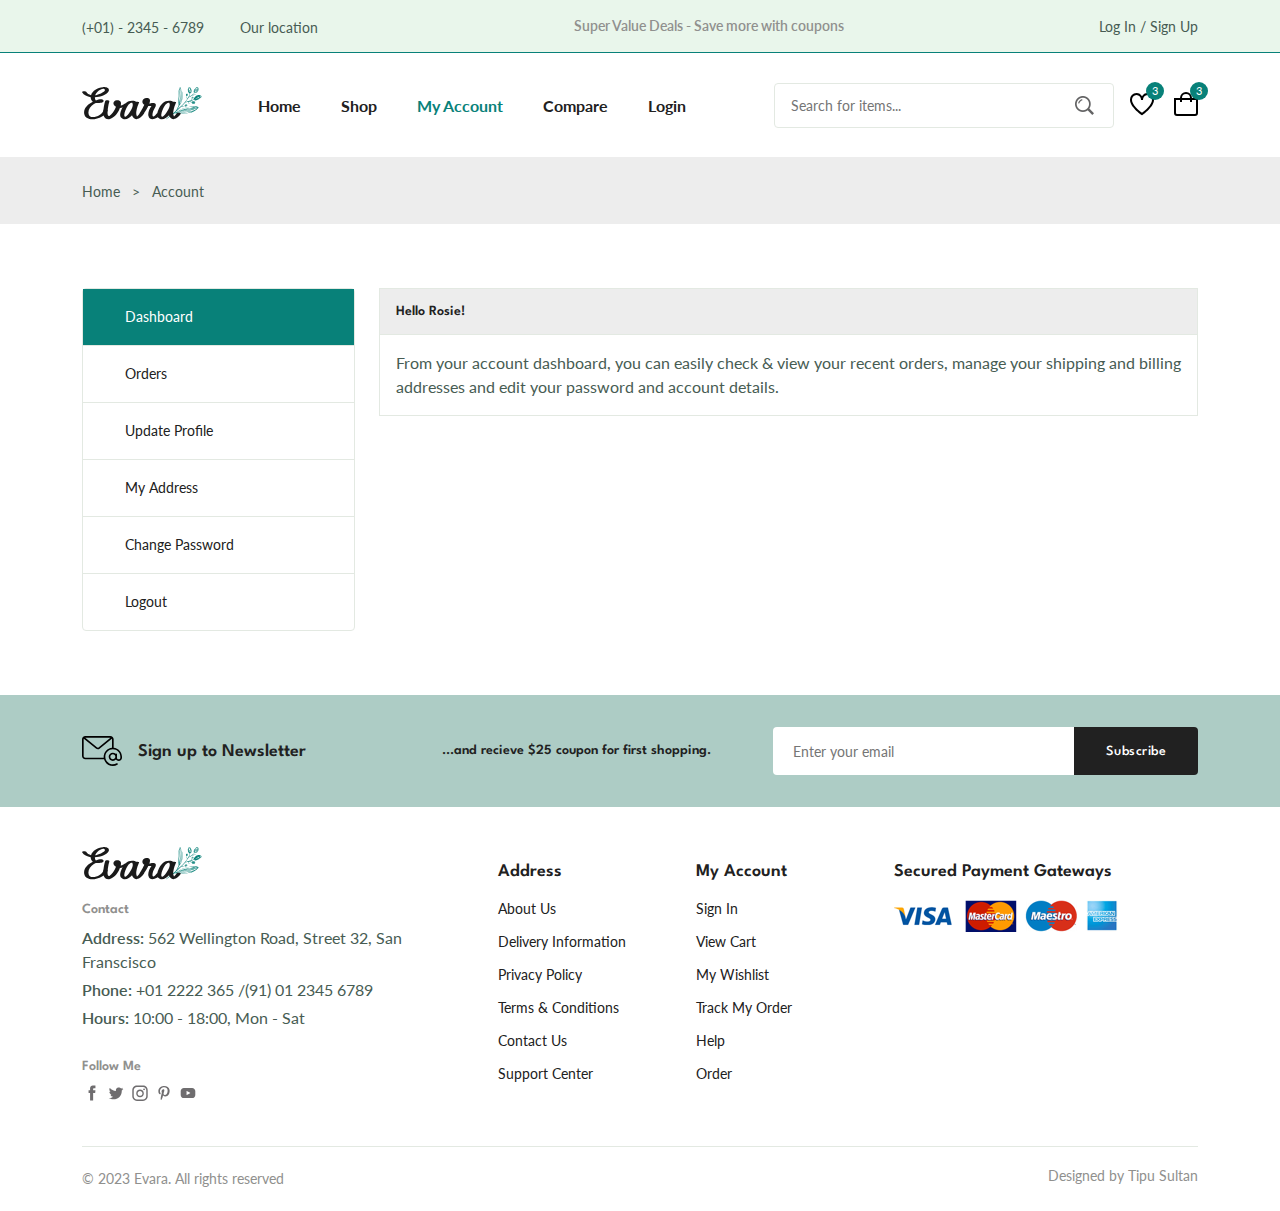
==== commit c91bf98a: "initial" ====
--- a/accounts.html
+++ b/accounts.html
@@ -326,7 +326,7 @@
 
       <div class="footer__bottom">
         <p class="copyright">&copy; 2023 Evara. All rights reserved</p>
-        <span class="designer">Designed by CrypticalCoder</span>
+        <span class="designer">Designed by Tipu Sultan</span>
       </div>
     </footer>
 
